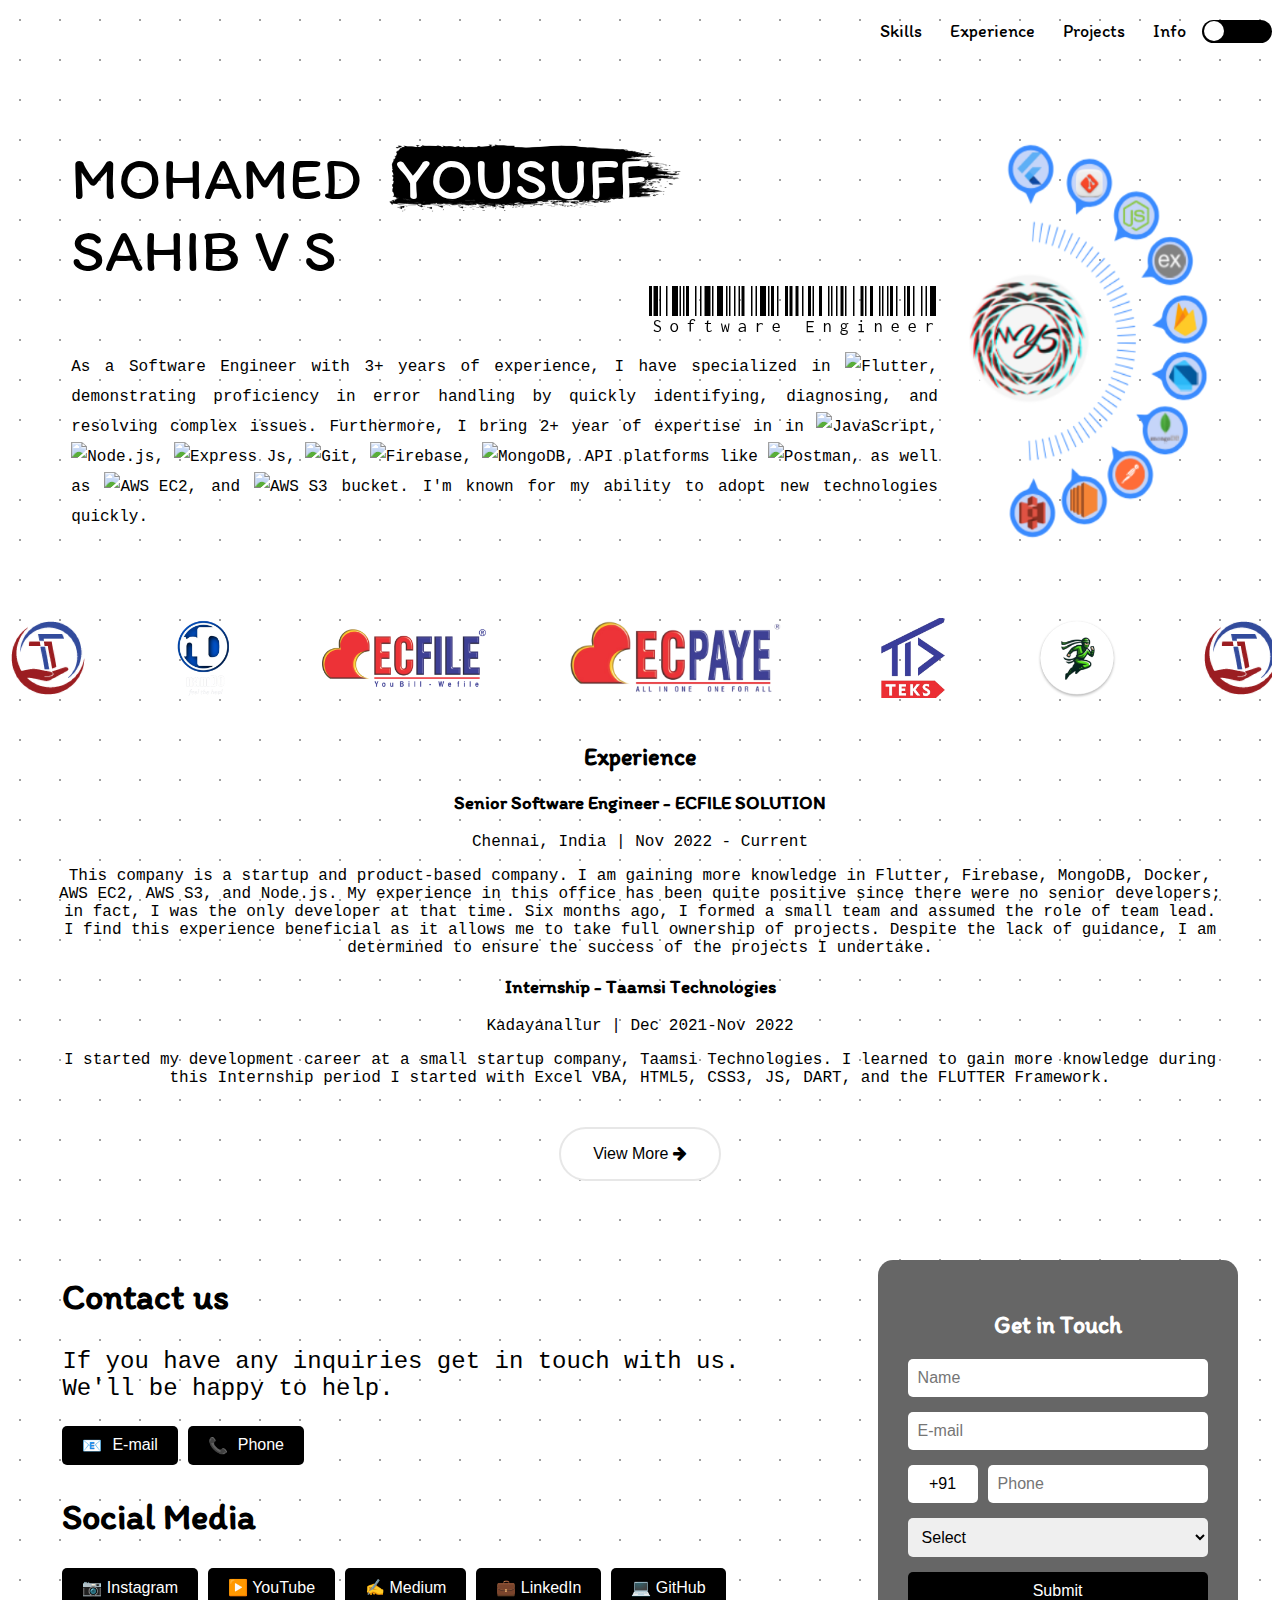
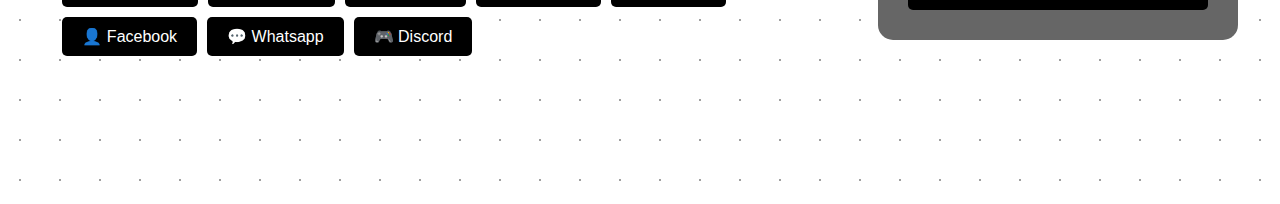
==== index.html @ dff658e1 "new corrections" ====
<!DOCTYPE html>
<html lang="en">

<head>
  <meta charset="UTF-8" />
  <meta name="viewport" content="width=device-width, initial-scale=1.0" />
  <title>MYOUSUFFS</title>
  <link rel="stylesheet" href="style.css" />
  <link rel="stylesheet" href="contact.css" />
  <link rel="preconnect" href="https://fonts.googleapis.com" />
  <link rel="preconnect" href="https://fonts.gstatic.com" crossorigin />
  <!-- Todo: For icon imports -->
  <link rel="stylesheet" href="https://cdnjs.cloudflare.com/ajax/libs/font-awesome/4.7.0/css/font-awesome.min.css">
  <!-- ******* -->
  <link href="https://fonts.googleapis.com/css2?family=Libre+Barcode+128+Text&display=swap" rel="stylesheet" />
  <link href="https://fonts.googleapis.com/css2?family=Itim&family=Jua&family=Libre+Barcode+128+Text&display=swap"
    rel="stylesheet" />
</head>

<body>
  <!-- Todo: video container here! -->
  <!-- <div class="video-container">
      <div class="background-video"></div>
      <video autoplay muted loop id="myVideo">
        <source src="assets\bg_v.mp4" type="video/mp4" />
        Your browser does not support HTML5 video.
      </video>
      <div class="background-image"></div>
    </div> -->
  <!-- Todo: Menu here! -->
  <div id="menu">
    <ul id="menu-ul">
      <li class="menu-li"><a class="menu-a">Skills</a></li>
      <li class="menu-li"><a class="menu-a">Experience</a></li>
      <li class="menu-li"><a class="menu-a">Projects</a></li>
      <li class="menu-li"><a class="menu-a">Info</a></li>
      <li class="menu-li">
        <div id="outside-border">
          <div id="round-ball"><a></a></div>
        </div>
      </li>
    </ul>
  </div>
  <br />
  <!-- Todo: Page here! -->
  <div id="page">
    <div class="glass-content"></div>
    <!-- Todo: Content summer here! -->
    <div id="hole-content">
      <!-- Todo: Content here! -->
      <div id="content">
        <div id="full-name">
          <div>
            <span id="first-name">MOHAMED
              <span id="second-name">YOUSUFF</span>
            </span>
            <!-- <span id="second-name">YOUSUFF</span> -->
          </div>
          <span id="last-name">SAHIB V S</span>
        </div>
        <p id="profile">Software Engineer</p>
        <p id="postcard">
          As a Software Engineer with 3+ years of experience, I have
          specialized in
          <img
            src="https://img.shields.io/badge/-Flutter-02569B?style=flat&logo=flutter&logoColor=white&labelColor=blue"
            alt="Flutter" />, demonstrating proficiency in error handling by quickly
          identifying, diagnosing, and resolving complex issues.
          Furthermore, I bring 2+ year of expertise in in
          <img
            src="https://img.shields.io/badge/-JavaScript-FFCA28?style=flat&logo=javascript&logoColor=yellow&labelColor=black"
            alt="JavaScript" />,
          <img
            src="https://img.shields.io/badge/-Node.js-339933?style=flat&logo=node.js&logoColor=white&logoColor=white&labelColor=white"
            alt="Node.js" />,
          <img
            src="https://img.shields.io/badge/-Express%20Js-FAFAFA?style=flat&logo=express&logoColor=white&labelColor=grey"
            alt="Express Js" />,
          <img src="https://img.shields.io/badge/-Git-F05032?style=flat&logo=git&logoColor=white" alt="Git" />,
          <img
            src="https://img.shields.io/badge/-Firebase-FFCA28?style=flat&logo=firebase&logoColor=white&logoColor=white&labelColor=black"
            alt="Firebase" />,
          <img
            src="https://img.shields.io/badge/-MongoDB-47A248?style=flat&logo=mongodb&logoColor=white&labelColor=black"
            alt="MongoDB" />, API platforms like
          <img
            src="https://img.shields.io/badge/-Postman-FaFafa?style=flat&logo=postman&logoColor=white&labelColor=orange"
            alt="Postman" />, as well as
          <img
            src="https://img.shields.io/badge/-AWS%20EC2-232F3E?style=flat&logo=amazon-aws&logoColor=black&labelColor=yellow"
            alt="AWS EC2" />, and
          <img
            src="https://img.shields.io/badge/-AWS%20S3-569A31?style=flat&logo=amazon-s3&logoColor=white&labelColor=green"
            alt="AWS S3" />
          bucket. I'm known for my ability to adopt new technologies
          quickly.
        </p>
      </div>
      <div class="space-width"></div>
      <!-- Todo: Skill Image here! -->
      <div id="skill-img">
        <img src="assets\image\skill.png" alt="" id="skill-image" />
      </div>
    </div>
    <div class="scroll-container">
      <div class="scroll-images">
        <img src="assets/image/company/taamsi.png" alt="taamsi">
        <img src="assets/image/company/namdo.png" alt="namdo">
        <img src="assets/image/company/ecfile.png" alt="ecfile">
        <img src="assets/image/company/ecpaye.png" alt="ecpaye">
        <img src="assets/image/company/taks-info.png" alt="taks info">
        <img src="assets/image/company/marine-ninjas.png" alt="marine ninjas">
        <!-- Duplicating images for continuous scroll effect -->
        <img src="assets/image/company/taamsi.png" alt="taamsi">
        <img src="assets/image/company/namdo.png" alt="namdo">
        <img src="assets/image/company/ecfile.png" alt="ecfile">
        <img src="assets/image/company/ecpaye.png" alt="ecpaye">
        <img src="assets/image/company/taks-info.png" alt="taks info">
        <img src="assets/image/company/marine-ninjas.png" alt="marine ninjas">
      </div>
    </div>
    <section id="experience">
      <div class="container">
        <h2>Experience</h2>
        <div class="job">
          <h3>Senior Software Engineer - ECFILE SOLUTION</h3>
          <p>Chennai, India | Nov 2022 - Current</p>
          <p>
            This company is a startup and product-based company. I am gaining more knowledge in Flutter,
            Firebase, MongoDB, Docker, AWS EC2, AWS S3, and Node.js. My experience in this office has been quite
            positive since there were no senior developers; in fact, I was the only developer at that time. Six
            months ago, I formed a small team and assumed the role of team lead. I find this experience
            beneficial as it allows me to take full ownership of projects. Despite the lack of guidance, I am
            determined to ensure the success of the projects I undertake.
          </p>
        </div>
        <div class="job">
          <h3>Internship - Taamsi Technologies</h3>
          <p>Kadayanallur | Dec 2021-Nov 2022</p>
          <p>
            I started my development career at a small startup company, Taamsi Technologies. I learned to gain
            more knowledge during this Internship period I started with Excel VBA, HTML5, CSS3, JS, DART, and
            the FLUTTER Framework.
          </p>
        </div>
      </div>
    </section>
    <div class="space-height"></div>
    <div class="center-btn">
      <button class="button"> View More <i class="fa fa-arrow-right"></i></button>
    </div>
    <div class="space-height"></div>
    <div class="space-height"></div>
    <div class="center">

      <section id="contact">
        <div class="container-contact">
            <div class="contact-section">
              <h2>Contact us</h2>
              <p>If you have any inquiries get in touch with us. We'll be happy to help.</p>
              <div class="contact-buttons">
                <button class="contact-btn"><span>📧</span> E-mail</button>
                <button class="contact-btn"><span>📞</span> Phone</button>
              </div>
              <div class="social-media">
                <h2>Social Media</h2>
                <div class="social-buttons">
                  <button class="social-btn">📷 Instagram</button>
                  <button class="social-btn">▶️ YouTube</button>
                  <button class="social-btn">✍️ Medium</button>
                  <button class="social-btn">💼 LinkedIn</button>
                  <button class="social-btn">💻 GitHub</button>
                  <button class="social-btn">👤 Facebook</button>
                  <button class="social-btn">💬 Whatsapp</button>
                  <button class="social-btn">🎮 Discord</button>
                </div>
              </div>
            </div>
            <div class="space-width"></div>
            <div class="form-section">
              <h2 style="color: white; text-align: center;">Get in Touch</h2>
              <form id="contactForm">
                <input type="text" id="name" placeholder="Name" required>
                <input type="email" id="email" placeholder="E-mail" required>
                <div class="phone-input">
                  <input type="text" value="+91" readonly>
                  <div style="width: 15px;"></div>
                  <input type="tel" id="phone" placeholder="Phone" required>
                </div>
                <select id="inquiryType" required>
                  <option value="" disabled selected>Select</option>
                  <option value="General">General Inquiry</option>
                  <option value="Support">Support</option>
                  <option value="Feedback">Feedback</option>
                </select>
                <button type="submit">Submit</button>
              </form>
            </div>
        </div>
      </section>
    </div>
    <div class="space-bottom-height"></div>
  </div>
</body>
<script>
  document
    .getElementById("outside-border")
    .addEventListener("click", function () {
      document.body.classList.toggle("dark-theme");
    });
</script>

</html>
---- style.css ----
/* style.css */
:root {
  --black: #a0a0a0;
  --background-color: #fff; /* Default light background */
  --text-color: #000; /* Default text color */
  /* --background-image: url("assets/image/bg-white.png"); */
  --second-name-bg: url("assets/image/name-bg-black.png");
  --video-bg-glass-color: rgba(255, 255, 255, 0.5);
  --round-align-right: flex-start;
}

.dark-theme {
  --black: #585858;
  --background-color: #000; /* Dark background color */
  --text-color: #fff; /* Light text color */
  /* --background-image: url("assets/image/bg-black.png"); */
  --second-name-bg: url("assets/image/name-bg-white.png");
  --round-align-right: flex-end;
  --video-bg-glass-color: rgba(0, 0, 0, 0);
}

body {
  cursor: url("assets/image/cursor.png"), auto;
  background-image: radial-gradient(var(--black) 1px, transparent 0);
  background-size: 40px 40px;
  /* background-repeat: no-repeat; */
  background-color: var(--background-color);
  color: var(--text-color);
}

h2,
h3 {
  font-family: "Itim", cursive;
}

p {
  font-family: "Courier New", Courier, monospace;
}

#myVideo {
  display: none;
}

#hole-content {
  display: flex;
  flex-direction: column;
  align-items: center;
  padding: 10px;
}

#skill-image {
  height: 400px;
  align-items: center;
}
#skill-img {
  align-self: center;
}

#full-name {
  font-size: 60px;
  padding: 0px;
  font-family: "Itim", cursive;
}

#second-name {
  color: var(--background-color);
  padding: 0px 45px 0px 20px;
  margin: 0px;
  background-image: var(--second-name-bg);
  background-size: cover;
  background-repeat: no-repeat;
  background-position: center;
  display: inline-block;
}

#last-name {
  margin: 0px;
}

#profile {
  font-size: 50px;
  font-family: "Libre Barcode 128 Text", system-ui;
  text-align: end;
  font-weight: 100;
  margin: 0px;
}

#postcard {
  text-align: justify;
  font-family: "Courier New", Courier, monospace;
  line-height: 30px;
}

/*Todo --- This is for light theme button Icon --- */
#outside-border {
  display: flex;
  align-items: center; /* Align items vertically center */
  justify-content: var(
    --round-align-right
  ); /* Align items horizontally right */
  background-color: var(--text-color);
  border-radius: 40px;
  width: 70px;
  height: 23px;
}
#round-ball {
  background-color: var(--background-color);
  border: 0px;
  border-radius: 40px;
  width: 20px;
  height: 20px;
  margin: 0px 2px 0px 2px; /* Adjusted margin */
}
/*! --- Light theme button Icon end --- */

#menu-ul {
  list-style-type: none;
  margin: 0;
  padding: 0;
  text-align: end;
  font-size: 18px;
  font-family: "Itim", cursive;
}
.menu-li {
  display: inline-block;
  vertical-align: middle;
}
.menu-a {
  display: block;
  padding: 12px;
  color: var(--text-color);
}

#experience {
  padding: 0 50px;
}

.space-height {
  height: 10px;
}

.space-bottom-height {
  height: 50px;
}

/* Todo: Image scroll */
.scroll-container {
  white-space: nowrap;
  overflow: hidden;
  width: 100%;
}

.scroll-images {
  display: inline-block;
  animation: scroll 20s linear infinite;
}

.scroll-images img {
  height: 50px; /* Set the height you want */
  width: auto; /* Maintain aspect ratio */
  margin-right: 50px; /* Space between images */
  margin-top: 20px;
}

/* Todo: Button style */
.button {
  background-color: white;
  border: 2px solid #e7e7e7;
  border-radius: 30px;
  color: black;
  padding: 16px 32px;
  text-align: center;
  text-decoration: none;
  display: inline-block;
  font-size: 16px;
  margin: 4px 2px;
  transition-duration: 0.4s;
  cursor: pointer;
}

.button:hover {
  background-color: #e7e7e7;
}

.center-btn {
  text-align: center;
}

@keyframes scroll {
  0% {
    transform: translateX(0);
  }
  100% {
    transform: translateX(-50%); /* Adjust based on the number of images */
  }
}

/* Todo: Media here. */
@media (min-width: 768px) {
  #hole-content {
    flex-direction: row;
    /* justify-content: space-between; */
    align-items: flex-start;
    padding: 70px 5%;
  }

  .space-width {
    width: 100px;
  }

  .space-height {
    height: 20px;
  }

  .space-bottom-height {
    height: 100px;
  }

  #experience {
    padding: 0 50px;
    text-align: center;
  }

  /* Todo: Image scroll */
  .scroll-images img {
    height: 80px; /* Set the height you want */
    width: auto; /* Maintain aspect ratio */
    margin-right: 80px; /* Space between images */
    margin-top: 0px;
    margin-bottom: 20px;
  }
}
---- contact.css ----
.container-contact {
  display: flex;
  flex-wrap: wrap;
  align-items: center;
  justify-content: center;
}

.contact-section {
  font-size: 24px;
  margin-bottom: 10px;
  width: 100%;
}

.contact-section,
.form-section {
  padding: 20px;
  border-radius: 8px;
}

.contact-buttons,
.social-buttons {
  display: flex;
  flex-wrap: wrap;
  gap: 10px;
}

.contact-btn,
.social-btn {
  background-color: black;
  color: white;
  padding: 10px 20px;
  border: none;
  border-radius: 5px;
  cursor: pointer;
  display: flex;
  align-items: center;
  gap: 10px;
}

.social-media {
  margin-top: 30px;
}

.social-media {
  margin-bottom: 10px;
}

.form-section {
  background-color: #666;
  padding: 30px;
  border-radius: 15px;
  width: 300px;
}

.form-section {
  color: white;
  margin-bottom: 20px;
}

form {
  display: flex;
  flex-direction: column;
  gap: 15px;
}

input,
select,
button {
  padding: 10px;
  border-radius: 5px;
  border: none;
  font-size: 16px;
}

input:focus,
select:focus,
button:focus {
  outline: none;
}

button {
  background-color: black;
  color: white;
  cursor: pointer;
}

.phone-input {
  display: flex;
}

.phone-input input[type="text"] {
  width: 50px;
  text-align: center;
}

.phone-input input[type="tel"] {
  width: 100%;
}

@media (min-width: 860px) {
  .container-contact {
    display: flex;
    flex-wrap: wrap;
    align-items: center;
    justify-content: center;
  }

  .contact-section {
    font-size: 24px;
    margin-bottom: 10px;
    width: 55%;
  }
}
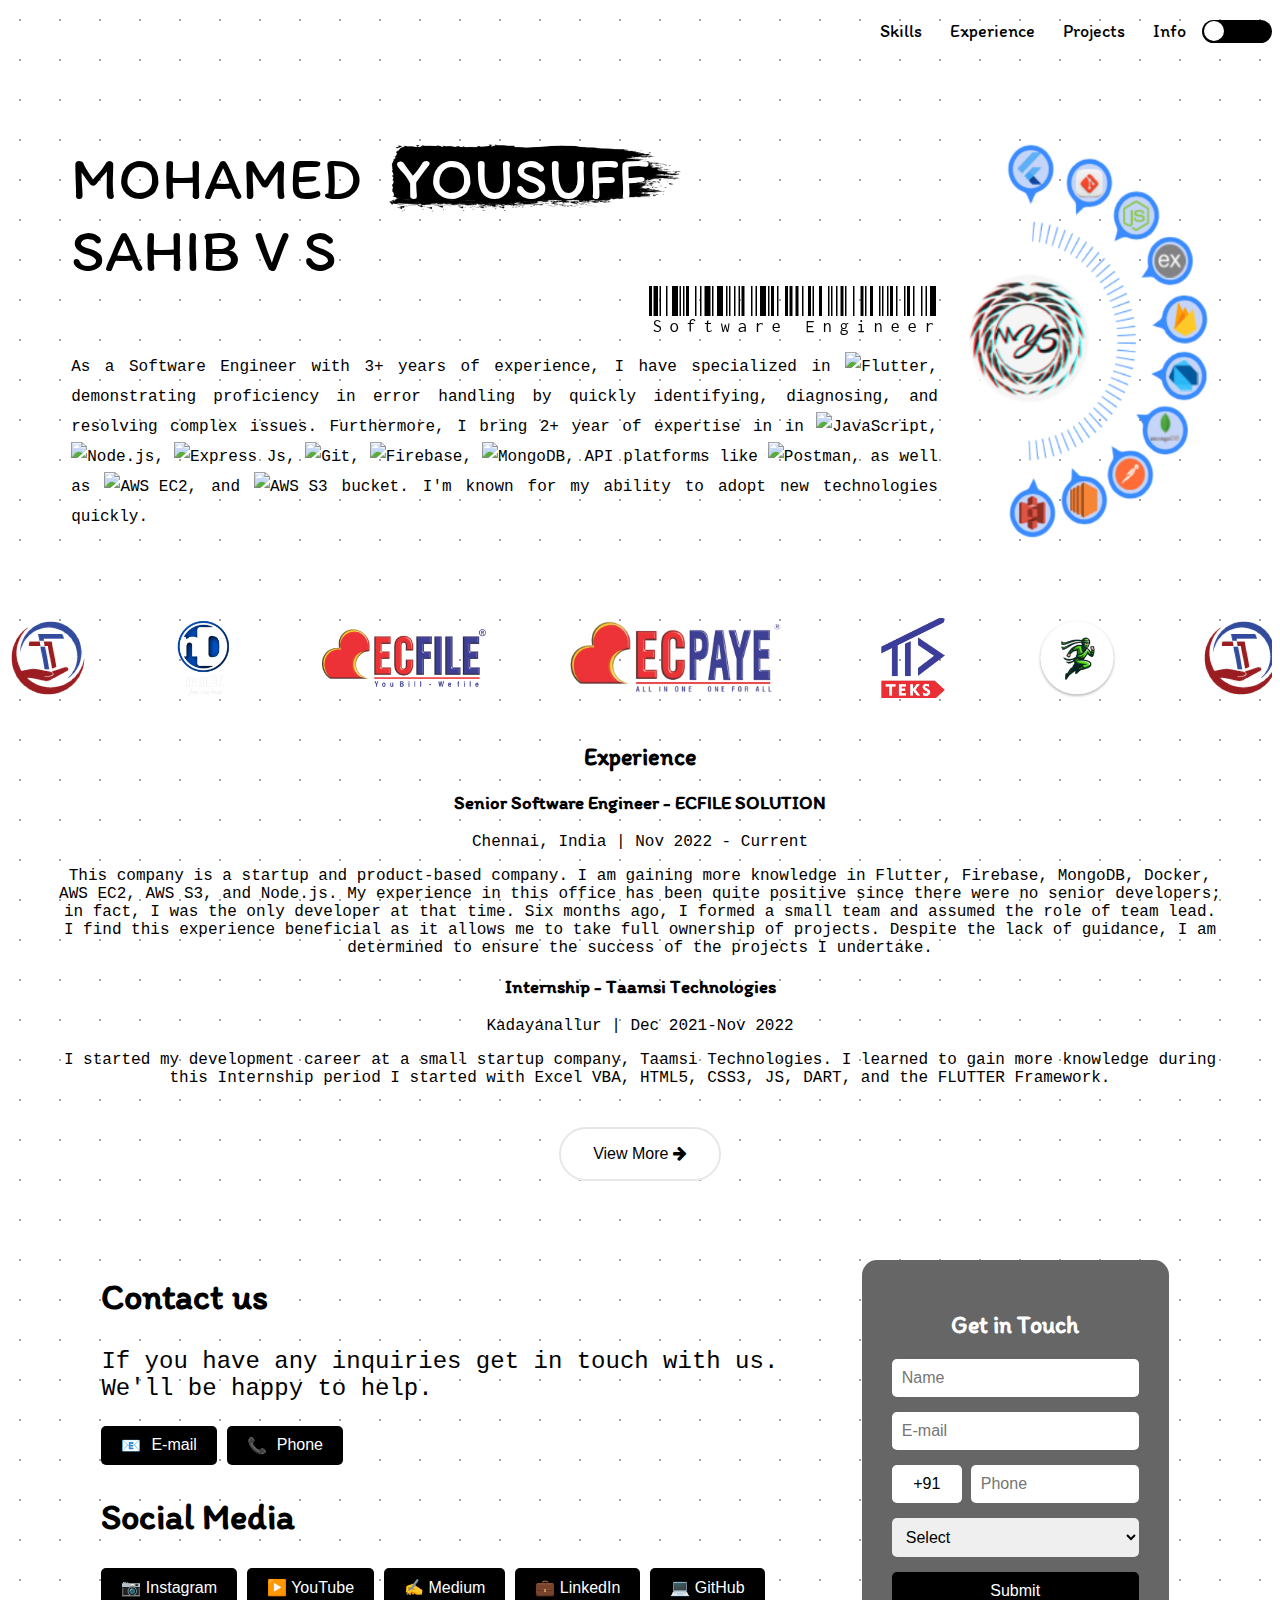
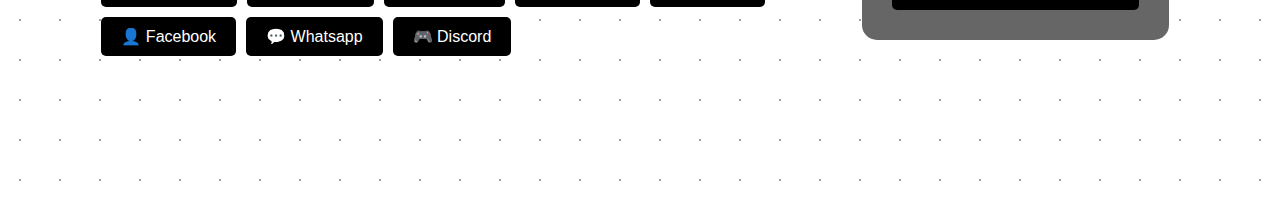
==== commit a620df25: "form alignment updated" ====
--- a/index.html
+++ b/index.html
@@ -176,7 +176,6 @@
                 </div>
               </div>
             </div>
-            <div class="space-width"></div>
             <div class="form-section">
               <h2 style="color: white; text-align: center;">Get in Touch</h2>
               <form id="contactForm">
--- a/contact.css
+++ b/contact.css
@@ -1,14 +1,20 @@
 .container-contact {
   display: flex;
   flex-wrap: wrap;
+  flex-direction: column;
   align-items: center;
   justify-content: center;
+  padding-right: 30px;
 }
 
 .contact-section {
   font-size: 24px;
   margin-bottom: 10px;
   width: 100%;
+}
+
+.form-section {
+  width: 90%;
 }
 
 .contact-section,
@@ -49,7 +55,7 @@
   background-color: #666;
   padding: 30px;
   border-radius: 15px;
-  width: 300px;
+  /* width: 300px; */
 }
 
 .form-section {
@@ -100,7 +106,8 @@
 @media (min-width: 860px) {
   .container-contact {
     display: flex;
-    flex-wrap: wrap;
+    flex-wrap: nowrap;
+    flex-direction: row;
     align-items: center;
     justify-content: center;
   }
@@ -108,6 +115,10 @@
   .contact-section {
     font-size: 24px;
     margin-bottom: 10px;
-    width: 55%;
+    width: 60%;
+  }
+
+  .form-section {
+    width: 20%;
   }
 }
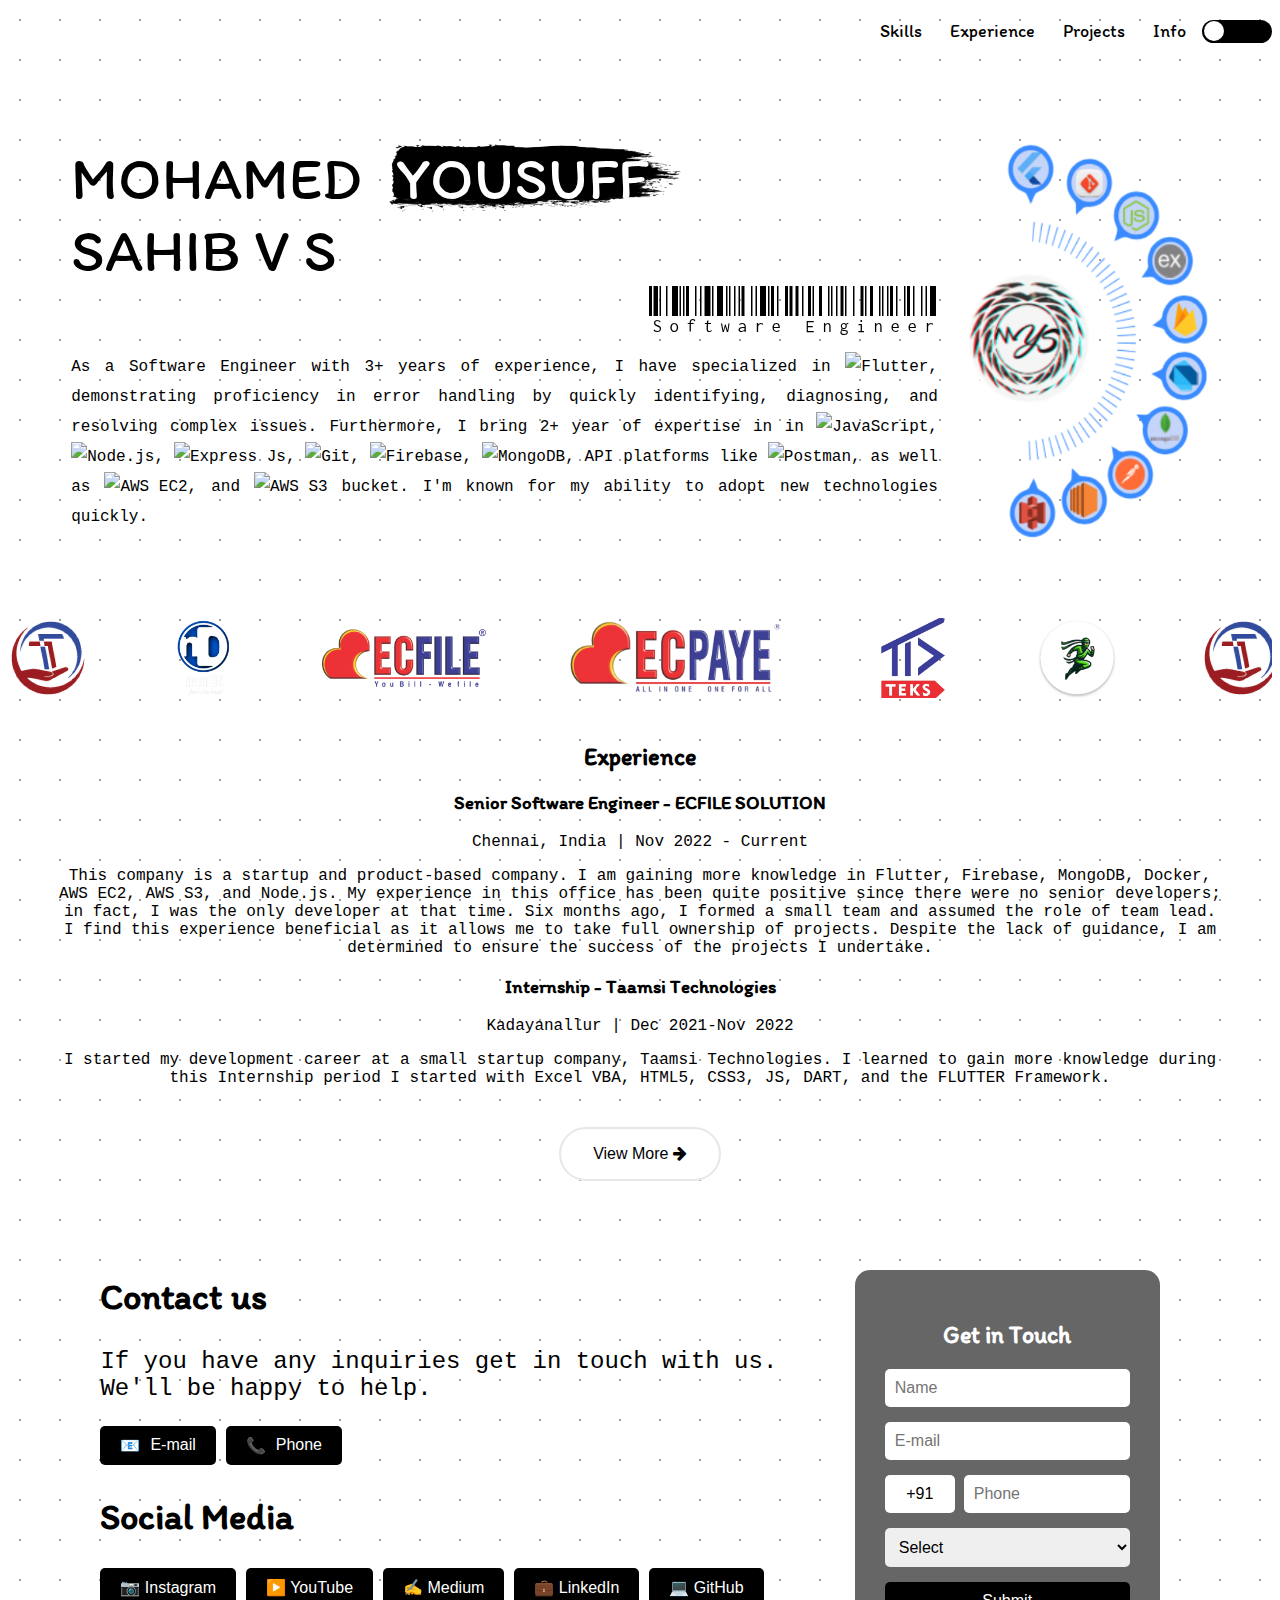
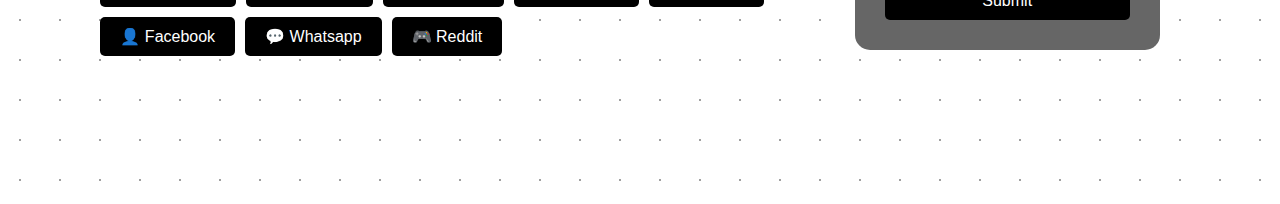
==== commit bee434cc: "like and scroll project working awesome" ====
--- a/index.html
+++ b/index.html
@@ -155,58 +155,73 @@
 
       <section id="contact">
         <div class="container-contact">
-            <div class="contact-section">
-              <h2>Contact us</h2>
-              <p>If you have any inquiries get in touch with us. We'll be happy to help.</p>
-              <div class="contact-buttons">
-                <button class="contact-btn"><span>📧</span> E-mail</button>
+          <div class="contact-section">
+            <h2>Contact us</h2>
+            <p>If you have any inquiries get in touch with us. We'll be happy to help.</p>
+            <div class="contact-buttons">
+              <a class="a-btn" href="mailto:mailyousuffsend@gmail.com">
+                <button class="contact-btn"><span>📧</span>
+                  E-mail</button>
+              </a>
+              <a class="a-btn" href="tel:+91 7639376636">
                 <button class="contact-btn"><span>📞</span> Phone</button>
-              </div>
-              <div class="social-media">
-                <h2>Social Media</h2>
-                <div class="social-buttons">
-                  <button class="social-btn">📷 Instagram</button>
+              </a>
+            </div>
+            <div class="social-media">
+              <h2>Social Media</h2>
+              <div class="social-buttons">
+                <a class="a-btn" target="_blank" href="https://www.instagram.com/myselfyousuff/">
+                  <button class="social-btn"> 📷 Instagram</button>
+                </a>
+                <a class="a-btn" target="_blank" href="https://www.youtube.com/@myselfyousuff">
                   <button class="social-btn">▶️ YouTube</button>
+                </a>
+                <a class="a-btn" target="_blank" href="https://medium.com/@myselfyousuff">
                   <button class="social-btn">✍️ Medium</button>
+                </a>
+                <a class="a-btn" target="_blank" href="https://www.linkedin.com/in/myselfyousuff/">
                   <button class="social-btn">💼 LinkedIn</button>
+                </a>
+                <a class="a-btn" target="_blank" href="https://github.com/MYOUSUFFS">
                   <button class="social-btn">💻 GitHub</button>
+                </a>
+                <a class="a-btn" target="_blank" href="https://www.facebook.com/myselfyousuff/">
                   <button class="social-btn">👤 Facebook</button>
+                </a>
+                <a class="a-btn" target="_blank" href="https://wa.me/+917639376636">
                   <button class="social-btn">💬 Whatsapp</button>
-                  <button class="social-btn">🎮 Discord</button>
-                </div>
+                </a>
+                <a class="a-btn" target="_blank" href="https://www.reddit.com/user/mysoft_in/">
+                  <button class="social-btn">🎮 Reddit</button>
+                </a>
               </div>
             </div>
-            <div class="form-section">
-              <h2 style="color: white; text-align: center;">Get in Touch</h2>
-              <form id="contactForm">
-                <input type="text" id="name" placeholder="Name" required>
-                <input type="email" id="email" placeholder="E-mail" required>
-                <div class="phone-input">
-                  <input type="text" value="+91" readonly>
-                  <div style="width: 15px;"></div>
-                  <input type="tel" id="phone" placeholder="Phone" required>
-                </div>
-                <select id="inquiryType" required>
-                  <option value="" disabled selected>Select</option>
-                  <option value="General">General Inquiry</option>
-                  <option value="Support">Support</option>
-                  <option value="Feedback">Feedback</option>
-                </select>
-                <button type="submit">Submit</button>
-              </form>
-            </div>
+          </div>
+          <div class="form-section">
+            <h2 style="color: white; text-align: center;">Get in Touch</h2>
+            <form id="contactForm">
+              <input type="text" id="name" placeholder="Name" required>
+              <input type="email" id="email" placeholder="E-mail" required>
+              <div class="phone-input">
+                <input type="text" value="+91" readonly>
+                <div style="width: 15px;"></div>
+                <input type="tel" id="phone" placeholder="Phone" required>
+              </div>
+              <select id="inquiryType" required>
+                <option value="" disabled selected>Select</option>
+                <option value="General">General Inquiry</option>
+                <option value="Support">Support</option>
+                <option value="Feedback">Feedback</option>
+              </select>
+              <button type="submit">Submit</button>
+            </form>
+          </div>
         </div>
       </section>
     </div>
     <div class="space-bottom-height"></div>
   </div>
 </body>
-<script>
-  document
-    .getElementById("outside-border")
-    .addEventListener("click", function () {
-      document.body.classList.toggle("dark-theme");
-    });
-</script>
+<script src="script.js"></script>
 
 </html>--- a/style.css
+++ b/style.css
@@ -146,8 +146,14 @@
 /* Todo: Image scroll */
 .scroll-container {
   white-space: nowrap;
-  overflow: hidden;
+  overflow-x: scroll; /* Enable horizontal scroll */
   width: 100%;
+  position: relative;
+  scrollbar-width: none; /* For Firefox */
+}
+
+.scroll-container::-webkit-scrollbar {
+  display: none; /* For Chrome, Safari, and Edge */
 }
 
 .scroll-images {
@@ -156,10 +162,19 @@
 }
 
 .scroll-images img {
-  height: 50px; /* Set the height you want */
-  width: auto; /* Maintain aspect ratio */
-  margin-right: 50px; /* Space between images */
+  height: 50px;
+  width: auto;
+  margin-right: 50px;
   margin-top: 20px;
+}
+
+@keyframes scroll {
+  0% {
+    transform: translateX(0);
+  }
+  100% {
+    transform: translateX(-50%);
+  } /* Adjust based on image width */
 }
 
 /* Todo: Button style */
@@ -186,15 +201,6 @@
   text-align: center;
 }
 
-@keyframes scroll {
-  0% {
-    transform: translateX(0);
-  }
-  100% {
-    transform: translateX(-50%); /* Adjust based on the number of images */
-  }
-}
-
 /* Todo: Media here. */
 @media (min-width: 768px) {
   #hole-content {
--- a/contact.css
+++ b/contact.css
@@ -1,10 +1,10 @@
 .container-contact {
   display: flex;
   flex-wrap: wrap;
-  flex-direction: column;
+  flex-direction: column-reverse;
   align-items: center;
   justify-content: center;
-  padding-right: 30px;
+  padding-right: 40px;
 }
 
 .contact-section {
@@ -52,15 +52,11 @@
 }
 
 .form-section {
+  color: white;
   background-color: #666;
   padding: 30px;
   border-radius: 15px;
   /* width: 300px; */
-}
-
-.form-section {
-  color: white;
-  margin-bottom: 20px;
 }
 
 form {
@@ -103,6 +99,10 @@
   width: 100%;
 }
 
+.a-btn {
+  text-decoration: none;
+}
+
 @media (min-width: 860px) {
   .container-contact {
     display: flex;
@@ -114,7 +114,6 @@
 
   .contact-section {
     font-size: 24px;
-    margin-bottom: 10px;
     width: 60%;
   }
 
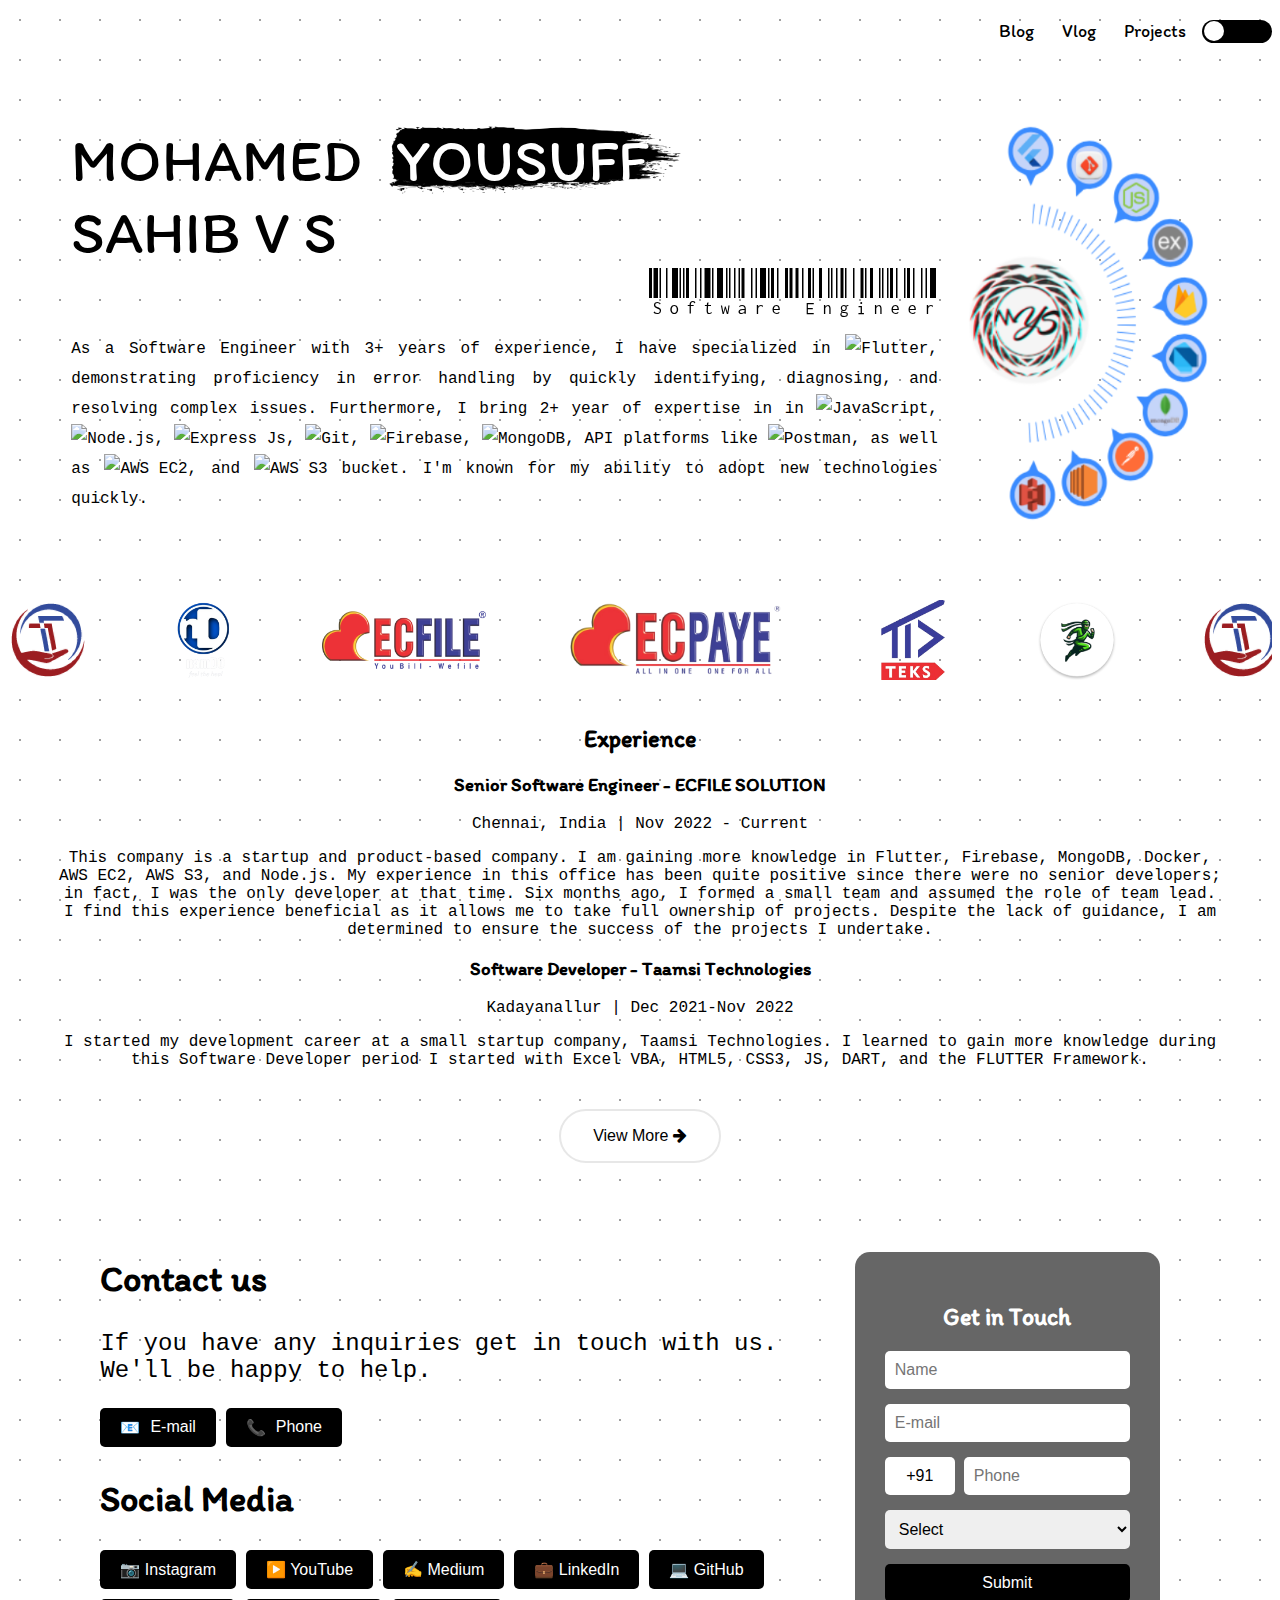
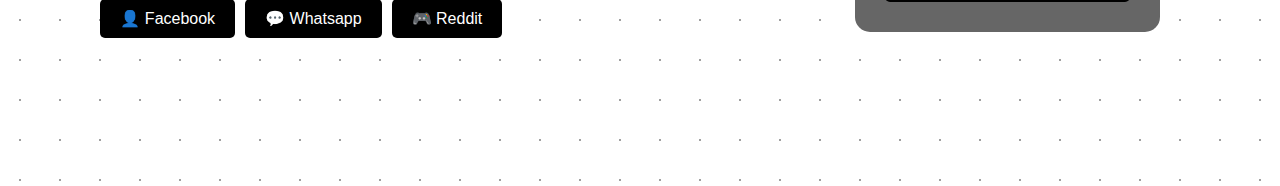
==== commit 8858736e: "full set-up finish, but still pending on project added" ====
--- a/index.html
+++ b/index.html
@@ -30,10 +30,11 @@
   <!-- Todo: Menu here! -->
   <div id="menu">
     <ul id="menu-ul">
-      <li class="menu-li"><a class="menu-a">Skills</a></li>
-      <li class="menu-li"><a class="menu-a">Experience</a></li>
-      <li class="menu-li"><a class="menu-a">Projects</a></li>
-      <li class="menu-li"><a class="menu-a">Info</a></li>
+      <li class="menu-li"><a class="menu-a a-btn" target="_blank" href="https://medium.com/@myselfyousuff">Blog</a></li>
+      <li class="menu-li"><a class="menu-a a-btn" target="_blank" href="https://www.youtube.com/@myselfyousuff">Vlog</a>
+      </li>
+      <li class="menu-li"><a class="menu-a a-btn" href="project.html">Projects</a></li>
+      <!-- <li class="menu-li"><a class="menu-a">Info</a></li> -->
       <li class="menu-li">
         <div id="outside-border">
           <div id="round-ball"><a></a></div>
@@ -41,7 +42,6 @@
       </li>
     </ul>
   </div>
-  <br />
   <!-- Todo: Page here! -->
   <div id="page">
     <div class="glass-content"></div>
@@ -135,11 +135,11 @@
           </p>
         </div>
         <div class="job">
-          <h3>Internship - Taamsi Technologies</h3>
+          <h3>Software Developer - Taamsi Technologies</h3>
           <p>Kadayanallur | Dec 2021-Nov 2022</p>
           <p>
             I started my development career at a small startup company, Taamsi Technologies. I learned to gain
-            more knowledge during this Internship period I started with Excel VBA, HTML5, CSS3, JS, DART, and
+            more knowledge during this Software Developer period I started with Excel VBA, HTML5, CSS3, JS, DART, and
             the FLUTTER Framework.
           </p>
         </div>
@@ -147,7 +147,8 @@
     </section>
     <div class="space-height"></div>
     <div class="center-btn">
-      <button class="button"> View More <i class="fa fa-arrow-right"></i></button>
+      <button class="button" onclick="location.href='project.html'"> View More <i
+          class="fa fa-arrow-right"></i></button>
     </div>
     <div class="space-height"></div>
     <div class="space-height"></div>
--- a/contact.css
+++ b/contact.css
@@ -100,6 +100,7 @@
 }
 
 .a-btn {
+  color: inherit;
   text-decoration: none;
 }
 
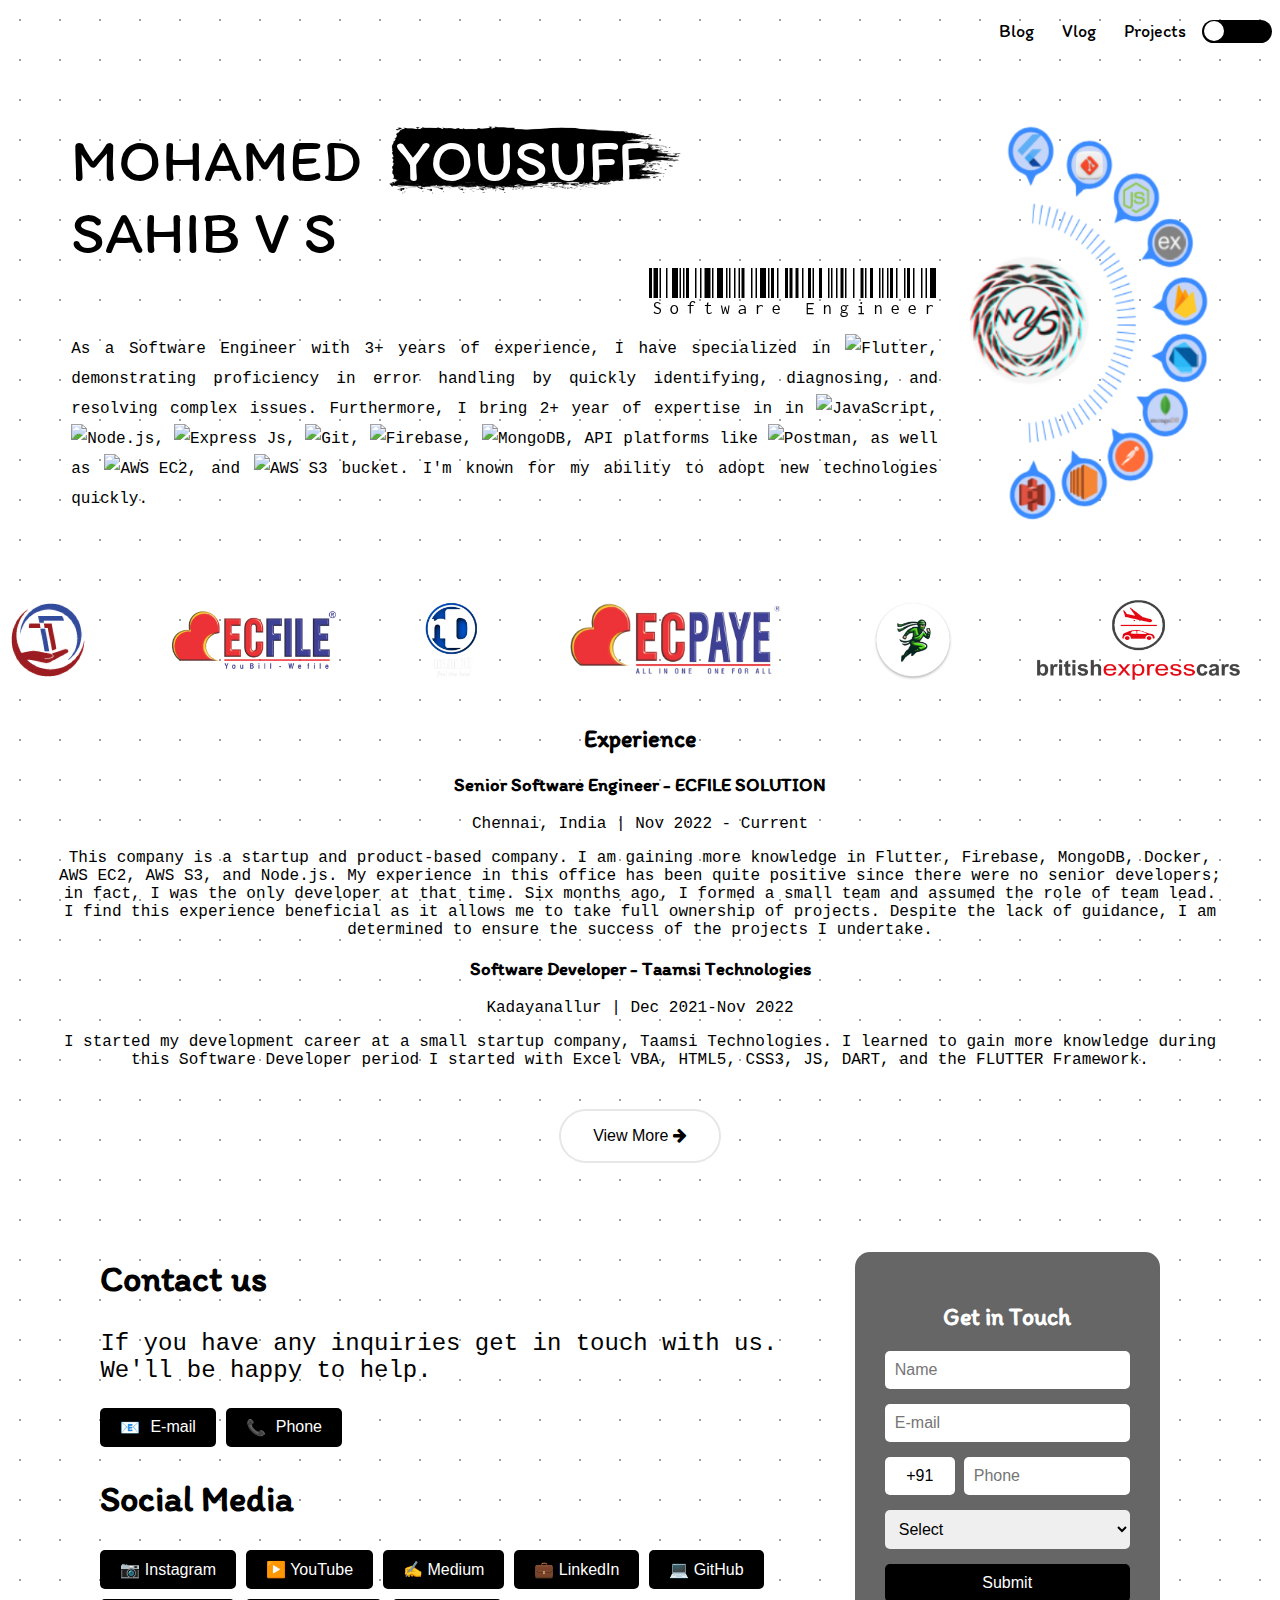
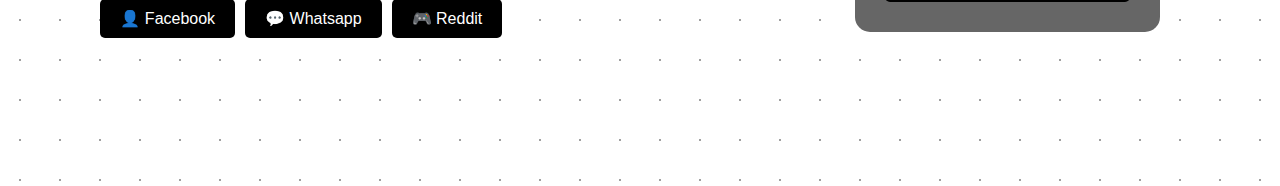
==== commit a0e3cbb6: "missing company bec updated" ====
--- a/index.html
+++ b/index.html
@@ -105,18 +105,20 @@
     <div class="scroll-container">
       <div class="scroll-images">
         <img src="assets/image/company/taamsi.png" alt="taamsi">
+        <img src="assets/image/company/ecfile.png" alt="ecfile">
         <img src="assets/image/company/namdo.png" alt="namdo">
-        <img src="assets/image/company/ecfile.png" alt="ecfile">
         <img src="assets/image/company/ecpaye.png" alt="ecpaye">
+        <img src="assets/image/company/marine-ninjas.png" alt="marine ninjas">
+        <img src="assets/image/company/bec.png" alt="bec">
         <img src="assets/image/company/taks-info.png" alt="taks info">
-        <img src="assets/image/company/marine-ninjas.png" alt="marine ninjas">
         <!-- Duplicating images for continuous scroll effect -->
         <img src="assets/image/company/taamsi.png" alt="taamsi">
+        <img src="assets/image/company/ecfile.png" alt="ecfile">
         <img src="assets/image/company/namdo.png" alt="namdo">
-        <img src="assets/image/company/ecfile.png" alt="ecfile">
         <img src="assets/image/company/ecpaye.png" alt="ecpaye">
+        <img src="assets/image/company/marine-ninjas.png" alt="marine ninjas">
+        <img src="assets/image/company/bec.png" alt="bec">
         <img src="assets/image/company/taks-info.png" alt="taks info">
-        <img src="assets/image/company/marine-ninjas.png" alt="marine ninjas">
       </div>
     </div>
     <section id="experience">
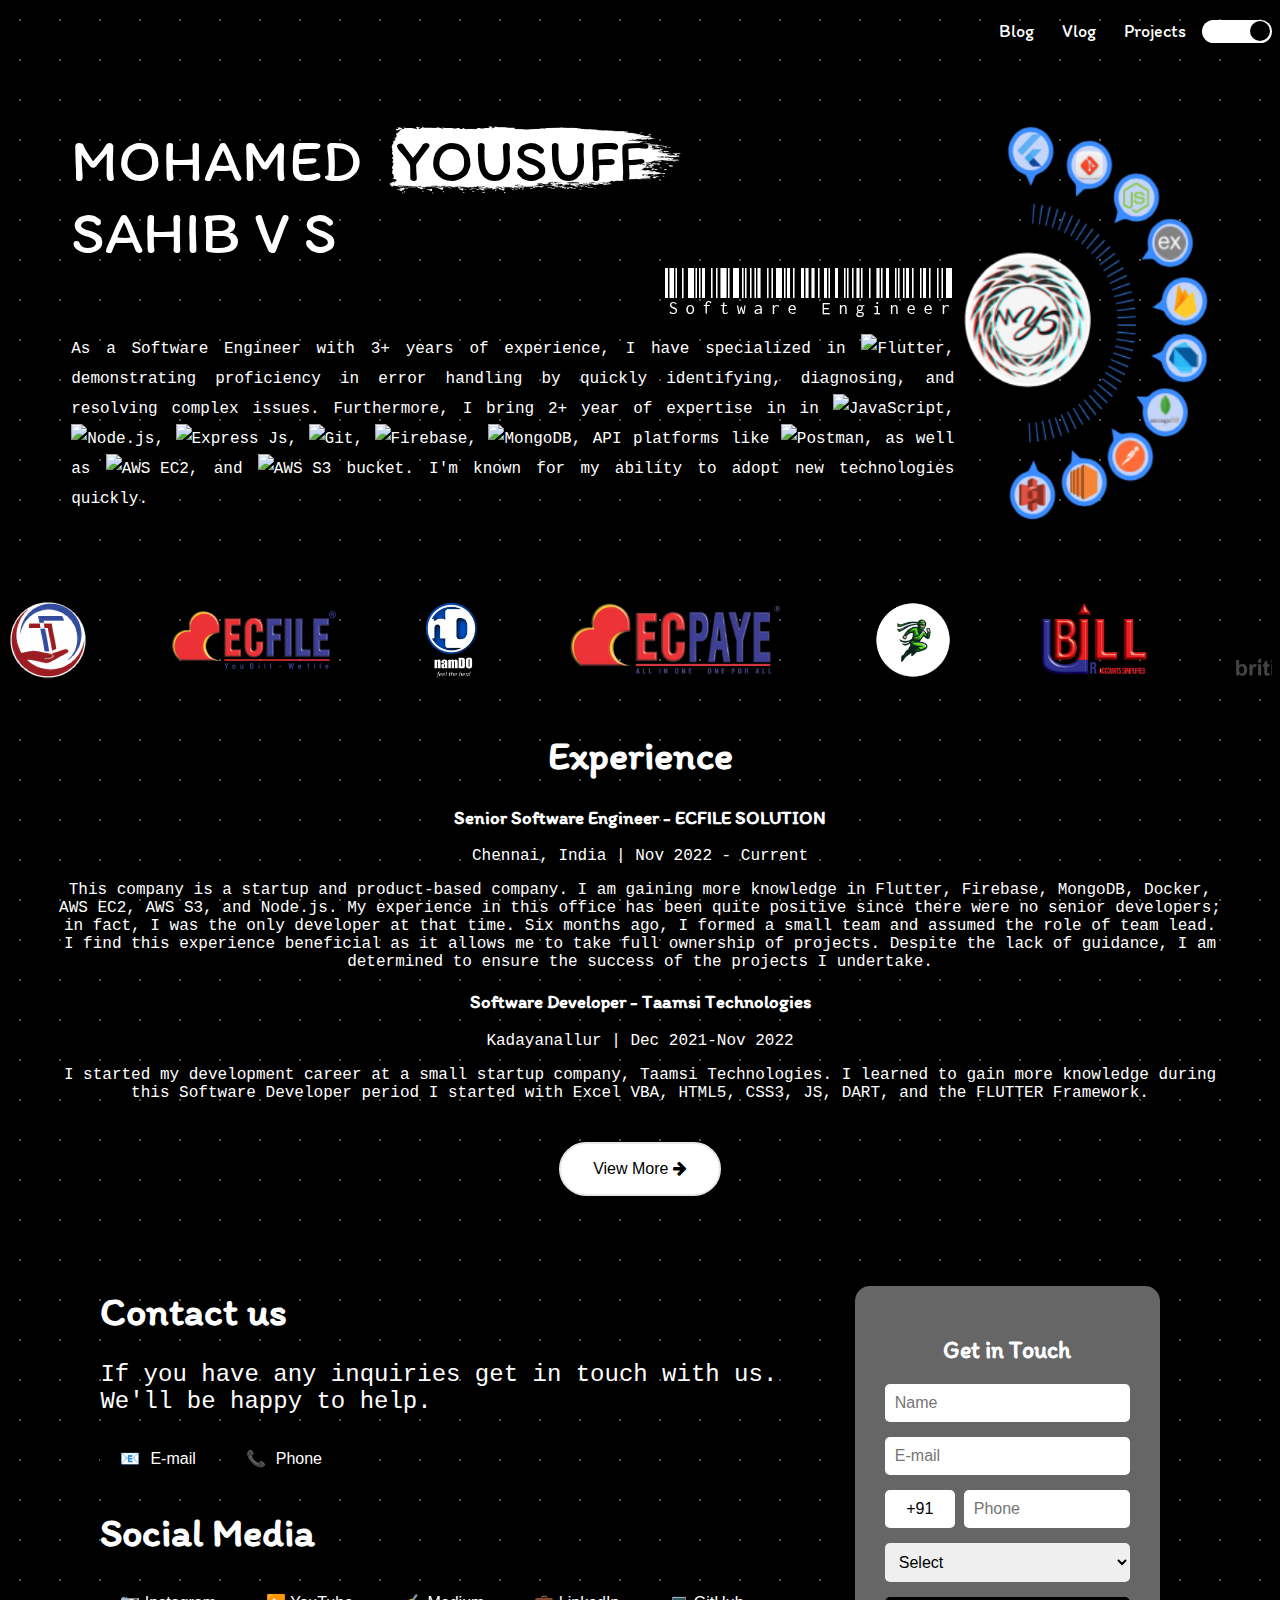
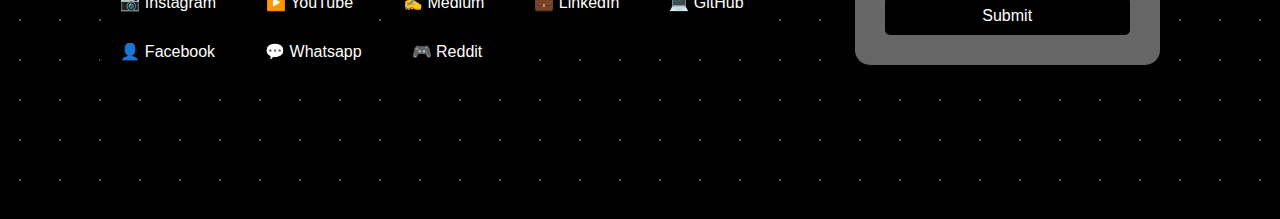
==== commit 4cced821: "project updated" ====
--- a/index.html
+++ b/index.html
@@ -109,6 +109,7 @@
         <img src="assets/image/company/namdo.png" alt="namdo">
         <img src="assets/image/company/ecpaye.png" alt="ecpaye">
         <img src="assets/image/company/marine-ninjas.png" alt="marine ninjas">
+        <img src="assets/image/company/ubill.png" alt="ubill">
         <img src="assets/image/company/bec.png" alt="bec">
         <img src="assets/image/company/taks-info.png" alt="taks info">
         <!-- Duplicating images for continuous scroll effect -->
@@ -117,13 +118,14 @@
         <img src="assets/image/company/namdo.png" alt="namdo">
         <img src="assets/image/company/ecpaye.png" alt="ecpaye">
         <img src="assets/image/company/marine-ninjas.png" alt="marine ninjas">
+        <img src="assets/image/company/ubill.png" alt="ubill">
         <img src="assets/image/company/bec.png" alt="bec">
         <img src="assets/image/company/taks-info.png" alt="taks info">
       </div>
     </div>
     <section id="experience">
       <div class="container">
-        <h2>Experience</h2>
+        <h1>Experience</h1>
         <div class="job">
           <h3>Senior Software Engineer - ECFILE SOLUTION</h3>
           <p>Chennai, India | Nov 2022 - Current</p>
@@ -159,7 +161,7 @@
       <section id="contact">
         <div class="container-contact">
           <div class="contact-section">
-            <h2>Contact us</h2>
+            <h1>Contact us</h1>
             <p>If you have any inquiries get in touch with us. We'll be happy to help.</p>
             <div class="contact-buttons">
               <a class="a-btn" href="mailto:mailyousuffsend@gmail.com">
@@ -171,7 +173,7 @@
               </a>
             </div>
             <div class="social-media">
-              <h2>Social Media</h2>
+              <h1>Social Media</h1>
               <div class="social-buttons">
                 <a class="a-btn" target="_blank" href="https://www.instagram.com/myselfyousuff/">
                   <button class="social-btn"> 📷 Instagram</button>
--- a/style.css
+++ b/style.css
@@ -1,22 +1,24 @@
 /* style.css */
 :root {
+  --black: #585858;
+  --background-color: #000; /* Dark background color */
+  --text-color: #fff; /* Light text color */
+  --background-border: rgba(255, 255, 255, 0.2);
+  /* --background-image: url("assets/image/bg-black.png"); */
+  --second-name-bg: url("assets/image/name-bg-white.png");
+  --round-align-right: flex-end;
+  --video-bg-glass-color: rgba(0, 0, 0, 0);
+}
+
+.light-theme {
   --black: #a0a0a0;
   --background-color: #fff; /* Default light background */
   --text-color: #000; /* Default text color */
+  --background-border: rgba(0, 0, 0, 0.2);
   /* --background-image: url("assets/image/bg-white.png"); */
   --second-name-bg: url("assets/image/name-bg-black.png");
   --video-bg-glass-color: rgba(255, 255, 255, 0.5);
   --round-align-right: flex-start;
-}
-
-.dark-theme {
-  --black: #585858;
-  --background-color: #000; /* Dark background color */
-  --text-color: #fff; /* Light text color */
-  /* --background-image: url("assets/image/bg-black.png"); */
-  --second-name-bg: url("assets/image/name-bg-white.png");
-  --round-align-right: flex-end;
-  --video-bg-glass-color: rgba(0, 0, 0, 0);
 }
 
 body {
@@ -28,6 +30,11 @@
   color: var(--text-color);
 }
 
+h1 {
+  font-size: 2.5rem;
+}
+
+h1,
 h2,
 h3 {
   font-family: "Itim", cursive;
@@ -166,6 +173,91 @@
   width: auto;
   margin-right: 50px;
   margin-top: 20px;
+}
+
+#projects {
+  padding: 20px;
+}
+
+#projects h1 {
+  margin-bottom: 20px;
+  text-align: center;
+  color: var(--text-dark); /* Text color for header */
+}
+
+#projects .container {
+  display: flex;
+  flex-wrap: wrap;
+  justify-content: center;
+  gap: 20px; /* Space between projects */
+}
+
+.project {
+  background-color: rgba(0, 0, 0, 0);
+  border-radius: 20px;
+  box-shadow: 0 4px 8px var(--background-border);
+  max-width: 300px; /* Limit width for better responsiveness */
+  flex: 1 1 300px; /* Responsive flex-basis */
+  margin: 0 10px; /* Margin for all sides */
+  transition: transform 0.2s; /* Smooth scaling effect */
+}
+
+.project:hover {
+  transform: scale(1.05); /* Scale effect on hover */
+}
+
+.card-img {
+  margin: 10px;
+  padding: 10px;
+  height: 150px;
+  display: flex;
+  flex-direction: column;
+  align-items: center; /* Center the image */
+}
+
+#projects img {
+  width: 250px; /* Set a fixed width */
+  height: 100px; /* Set a fixed height */
+  object-fit: contain; /* Cover to fill the space while preserving aspect ratio */
+}
+
+.card-btn {
+  display: flex;
+  justify-content: space-between; /* Evenly space buttons */
+  margin-top: 10px;
+  width: 100%; /* Ensure the buttons use the full width of the container */
+}
+
+.card-btn .a-btn {
+  flex: 1; /* Allow buttons to take equal space */
+  margin: 0 5px; /* Small margin between buttons */
+}
+
+.card-btn .a-btn button {
+  background-color: var(--text-color); /* Primary color */
+  color: var(--background-color); /* Text color */
+  border: none; /* Remove default border */
+  border-radius: 5px; /* Rounded corners */
+  padding: 10px; /* Add padding */
+  font-size: 16px; /* Increase font size */
+  cursor: pointer; /* Pointer cursor */
+  transition: background-color 0.3s, transform 0.2s; /* Smooth transitions */
+  width: 100%; /* Full width */
+}
+
+.card-btn .a-btn button:hover {
+  background-color: gray; /* Darker shade on hover */
+  transform: translateY(-2px); /* Slight lift effect */
+}
+
+.card-btn .a-btn button:focus {
+  outline: none; /* Remove focus outline */
+  box-shadow: 0 0 0 2px var(--background-border); /* Custom focus outline */
+}
+
+.project-info {
+  padding: 10px;
+  color: var(--text-dark); /* Text color for project info */
 }
 
 @keyframes scroll {
@@ -205,13 +297,16 @@
 @media (min-width: 768px) {
   #hole-content {
     flex-direction: row;
-    /* justify-content: space-between; */
-    align-items: flex-start;
     padding: 70px 5%;
   }
 
+  #content {
+    min-width: 550px;
+    max-width: 1200px;
+  }
+
   .space-width {
-    width: 100px;
+    width: 20px;
   }
 
   .space-height {
@@ -235,4 +330,12 @@
     margin-top: 0px;
     margin-bottom: 20px;
   }
-}
+  /* Todo: Project screen */
+  #projects .container {
+    flex-direction: row;
+  }
+
+  .project {
+    flex: 1 1 calc(50% - 40px); /* Two projects per row with gap */
+  }
+}
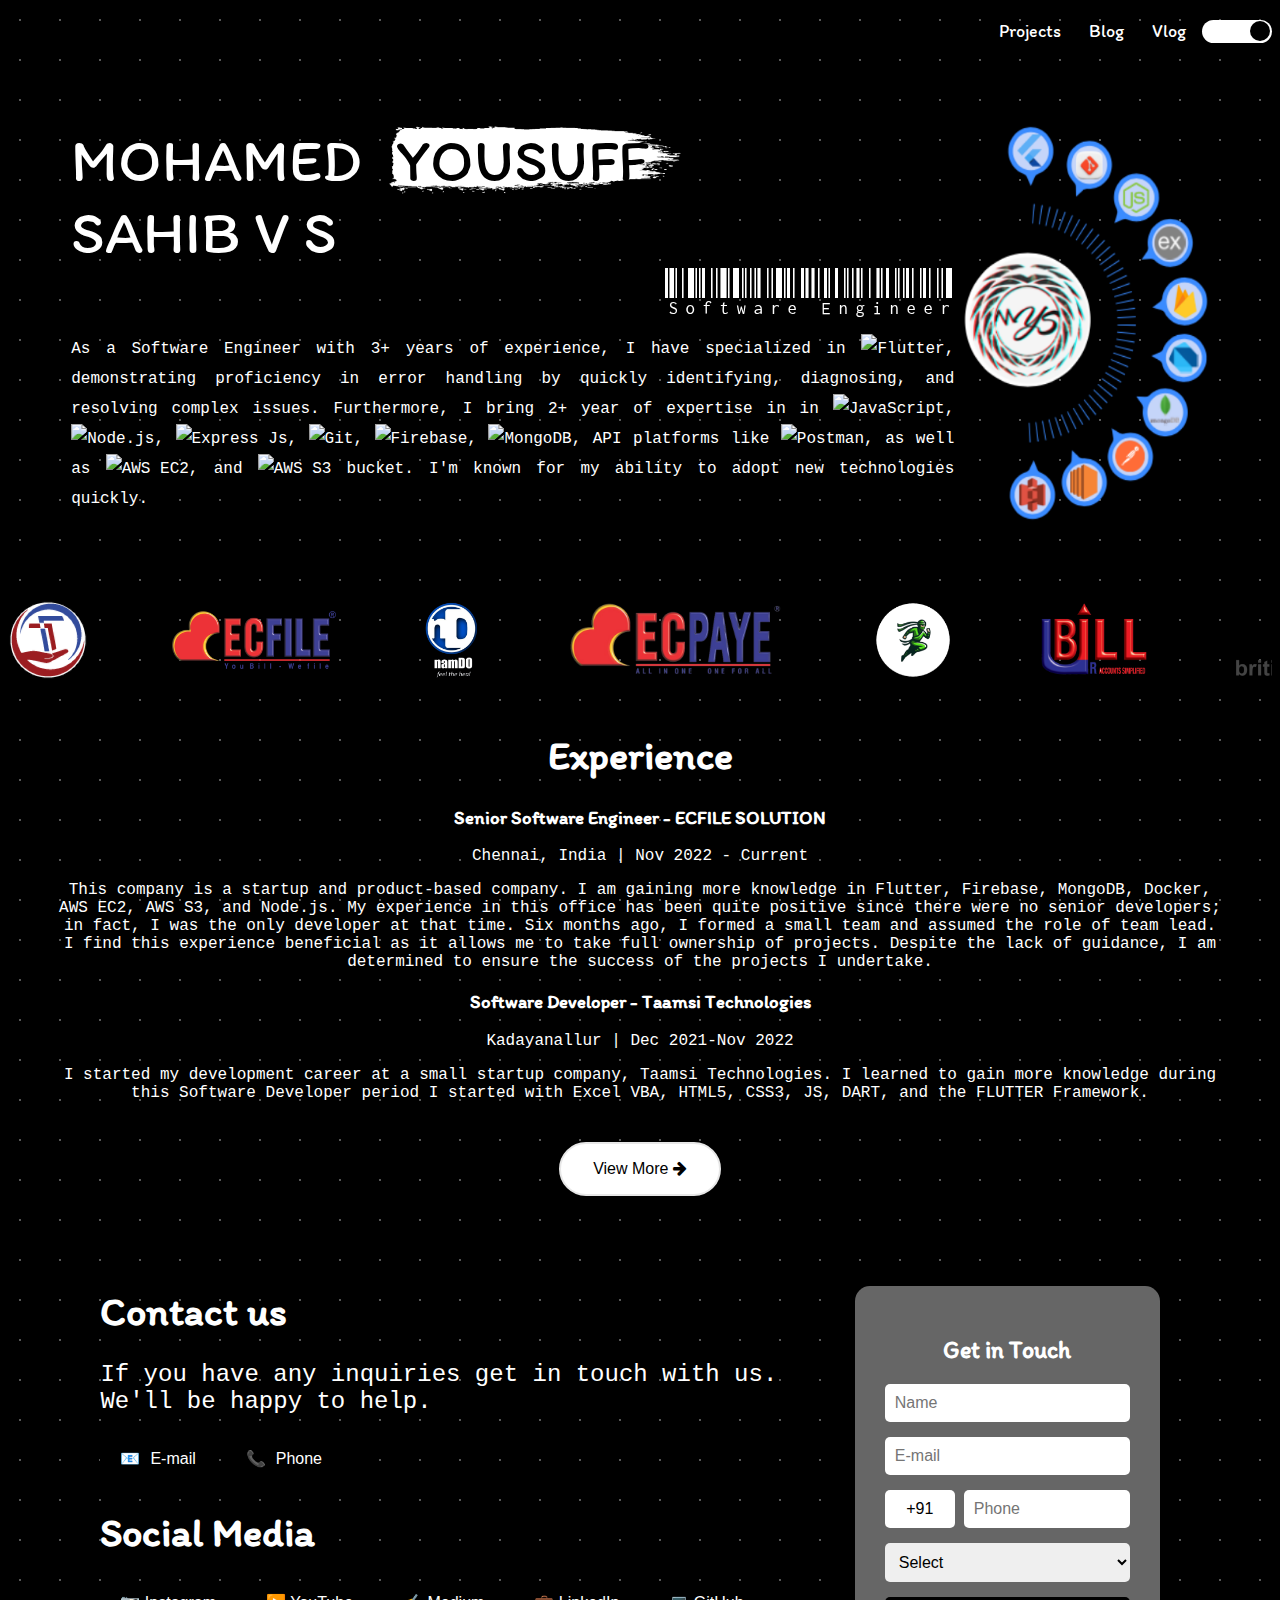
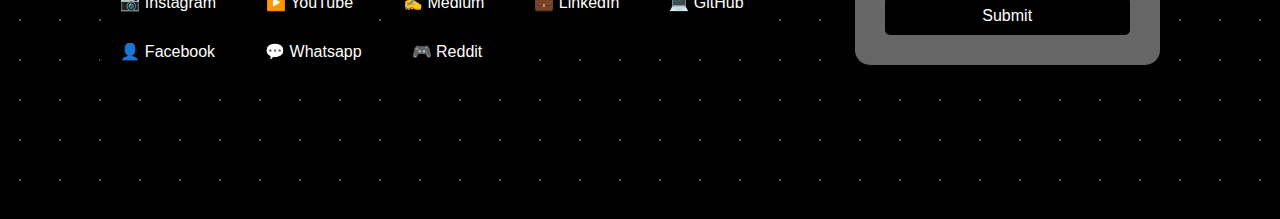
==== commit e41c8b27: "bug fixed in scroll" ====
--- a/index.html
+++ b/index.html
@@ -30,10 +30,10 @@
   <!-- Todo: Menu here! -->
   <div id="menu">
     <ul id="menu-ul">
+      <li class="menu-li"><a class="menu-a a-btn" href="project.html">Projects</a></li>
       <li class="menu-li"><a class="menu-a a-btn" target="_blank" href="https://medium.com/@myselfyousuff">Blog</a></li>
       <li class="menu-li"><a class="menu-a a-btn" target="_blank" href="https://www.youtube.com/@myselfyousuff">Vlog</a>
       </li>
-      <li class="menu-li"><a class="menu-a a-btn" href="project.html">Projects</a></li>
       <!-- <li class="menu-li"><a class="menu-a">Info</a></li> -->
       <li class="menu-li">
         <div id="outside-border">
--- a/style.css
+++ b/style.css
@@ -165,7 +165,7 @@
 
 .scroll-images {
   display: inline-block;
-  animation: scroll 20s linear infinite;
+  /* animation: scroll 1s linear infinite; */
 }
 
 .scroll-images img {
@@ -174,6 +174,18 @@
   margin-right: 50px;
   margin-top: 20px;
 }
+
+/* Keyframes for scrolling */
+@keyframes scroll {
+  from {
+    transform: translateX(0);
+  }
+  to {
+    transform: translateX(-50%); 
+  }
+}
+
+/* End */
 
 #projects {
   padding: 20px;
@@ -258,15 +270,6 @@
 .project-info {
   padding: 10px;
   color: var(--text-dark); /* Text color for project info */
-}
-
-@keyframes scroll {
-  0% {
-    transform: translateX(0);
-  }
-  100% {
-    transform: translateX(-50%);
-  } /* Adjust based on image width */
 }
 
 /* Todo: Button style */
